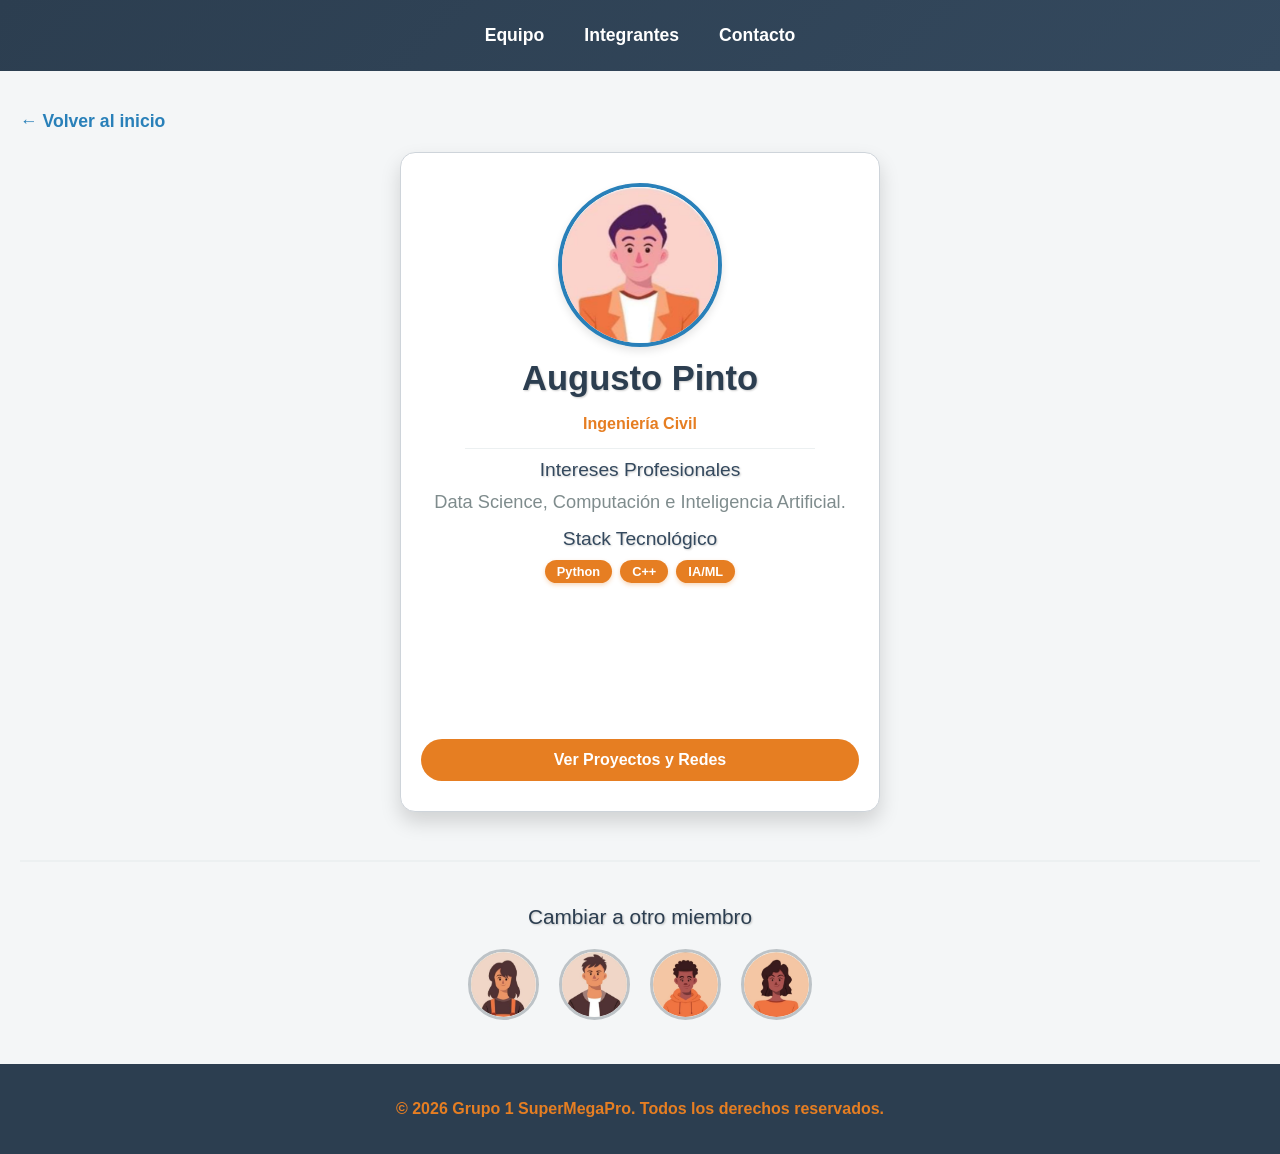
==== integrantes/augusto/index.html @ d9400196 "feat: Lanzamiento V3 Fichas Interactivas (Card Scaling, Motion Design)" ====
<!DOCTYPE html>
<html lang="es">
<head>
    <meta charset="UTF-8">
    <meta name="viewport" content="width=device-width, initial-scale=1.0">
    <title>Perfil - Augusto Pinto</title>
    <!-- CSS GLOBAL -->
    <link rel="stylesheet" href="../../styles.css">
    <!-- CSS ESPECÍFICO -->
    <link rel="stylesheet" href="style.css">
</head>
<body>
    <header>
        <nav id="navegacion-principal">
            <ul class="menu-lista">
                <li><a href="../../index.html#equipo">Equipo</a></li>
                <li><a href="../../index.html#miembros">Integrantes</a></li>
                <li><a href="../../index.html#contacto">Contacto</a></li>
            </ul>
        </nav>
    </header>

    <main class="perfil-container">
        <a href="../../index.html" class="btn-volver">← Volver al inicio</a>
        
        <div class="flip-container">
            <div class="flipper" id="flipper-card">
                
                <!-- ============================ -->
                <!-- CARA FRONTAL DE LA TARJETA -->
                <!-- ============================ -->
                <div class="front">
                    <!-- FOTO DEL INTEGRANTE -->
                    <img src="../../img/avatar_Augusto.jpeg" alt="Avatar de Augusto Pinto">
                    
                    <!-- NOMBRE DEL INTEGRANTE -->
                    <h2>Augusto Pinto</h2>
                    
                    <!-- ROL O CARRERA -->
                    <p class="texto-destacado">Ingeniería Civil</p>
                    
                    <hr style="width: 80%; border: 0; border-top: 1px solid #ecf0f1; margin: 10px 0;">

                    <!-- INTERESES PROFESIONALES -->
                    <div class="seccion-info">
                        <h3>Intereses Profesionales</h3>
                        <p>Data Science, Computación e Inteligencia Artificial.</p>
                    </div>

                    <!-- STACK TECNOLÓGICO -->
                    <div class="seccion-info">
                        <h3>Stack Tecnológico</h3>
                        <div class="badges-tech">
                            <span class="badge">Python</span>
                            <span class="badge">C++</span>
                            <span class="badge">IA/ML</span>
                        </div>
                    </div>

                    <!-- BOTÓN DE INTERACCIÓN -->
                    <button class="btn-flip" onclick="girarTarjeta()">Ver Proyectos y Redes</button>
                </div>

                <!-- ============================ -->
                <!-- CARA TRASERA DE LA TARJETA -->
                <!-- ============================ -->
                <div class="back">
                    
                    <!-- PROYECTOS DESTACADOS -->
                    <h2>Repositorios Destacados</h2>
                    <ul class="lista-repos">
                        <li>
                            <strong>ERP Helix con IA</strong><br>
                            <em>- Algoritmo de resolución inteligente.</em>
                            <div style="margin-top: 5px;"><span class="lenguaje">Python</span></div>
                        </li>
                        <li>
                            <strong>Ciclos Termodinámicos</strong><br>
                            <em>- Simulación física del refrigerante R-134a.</em>
                            <div style="margin-top: 5px;"><span class="lenguaje">C++</span></div>
                        </li>
                    </ul>
                    
                    <!-- REDES SOCIALES -->
                    <h2>Redes Sociales</h2>
                    <div class="redes-sociales">
                        <!-- REEMPLAZAR '#' POR TU LINK DE GITHUB -->
                        <a href="#" class="icono-red" target="_blank" rel="noopener noreferrer">GitHub</a>
                        <!-- REEMPLAZAR '#' POR TU LINK DE LINKEDIN -->
                        <a href="#" class="icono-red" target="_blank" rel="noopener noreferrer">LinkedIn</a>
                    </div>
                    
                    <!-- BOTÓN DE INTERACCIÓN -->
                    <button class="btn-flip" onclick="girarTarjeta()">Volver al Perfil</button>
                </div>
            </div>
        </div>

        <!-- QUICK SWITCH (NAVEGACIÓN RÁPIDA) -->
        <section class="quick-switch">
            <h3>Cambiar a otro miembro</h3>
            <div class="avatares-switch">
                <a href="../constanza/index.html" class="avatar-link" title="Constanza Araya">
                    <img src="../../img/avatar_Constanza.jpeg" alt="Constanza">
                </a>
                <a href="../irian/index.html" class="avatar-link" title="Irian Lopez">
                    <img src="../../img/avatar_Irian.jpeg" alt="Irian">
                </a>
                <a href="../cristobal/index.html" class="avatar-link" title="Cristobal Vega">
                    <img src="../../img/avatar_Cristobal.jpeg" alt="Cristobal">
                </a>
                <a href="../isidora/index.html" class="avatar-link" title="Isidora Moscoso">
                    <img src="../../img/avatar_Isidora.jpeg" alt="Isidora">
                </a>
            </div>
        </section>
    </main>

    <footer>
        <p class="texto-destacado">© 2026 Grupo 1 SuperMegaPro. Todos los derechos reservados.</p>
    </footer>

    <!-- SCRIPT DE ANIMACIÓN (FLIP) -->
    <script>
        function girarTarjeta() {
            document.getElementById('flipper-card').classList.toggle('flipped');
        }
    </script>
</body>
</html>
---- styles.css ----
/* =========================================
   1. ESTILOS GLOBALES (Requerido por Rúbrica)
   ========================================= */
body {
    font-family: Arial, sans-serif;
    /* Tipografía global */
    margin: 0;
    padding: 0;
}

/* =========================================
   2. HEADER Y FOOTER (Color diferente al body)
   ========================================= */
header {
    background: linear-gradient(135deg, #2c3e50 0%, #34495e 100%);
    color: white;
    padding: 25px 0;
    box-shadow: 0 2px 4px rgba(0, 0, 0, 0.2);
}

footer {
    background-color: #2c3e50;
    color: white;
    text-align: center;
    padding: 20px 0;
}

.menu-lista {
    list-style: none;
    padding: 0;
    margin: 0;
    display: flex;
    justify-content: center;
    align-items: center;
    gap: 40px;
}


.menu-lista a {
    color: white;
    text-decoration: none;
    font-weight: bold;
    font-size: 1.1rem;
    transition: color 0.3s ease;
}

.menu-lista a:hover {
    color: #e67e22;
}

/* =========================================
   3. JERARQUÍA DE TÍTULOS (Tamaños y colores)
   ========================================= */

h2 {
    font-size: 2.4rem; /* +20% */
    color: #1a252f;
    border-bottom: 2px solid #bdc3c7;
    padding-bottom: 12px;
    text-shadow: 1px 1px 2px rgba(0, 0, 0, 0.2);
    font-weight: 600;
}

h3 {
    font-size: 1.8rem; /* +20% */
    color: #2980b9;
    text-shadow: 1px 1px 2px rgba(0, 0, 0, 0.2);
    font-weight: 500;
    margin-top: 18px;
}

#titulo {
    font-size: 2.5rem;
    color: #2c3e50;
    text-align: center;
    text-shadow: 2px 2px 4px rgba(0, 0, 0, 0.3);
    font-weight: bold;
    margin-bottom: 20px;
}

#titulo-integrantes {
    text-align: center;
    margin-top: 40px;
}

/* Nuevo estilo para el título de proyectos */
.titulo-proyectos {
    font-size: 1.2rem;
    color: #e67e22;
    text-align: center;
    font-weight: bold;
    margin: 15px 0 10px 0;
    text-transform: uppercase;
}

/* Estilo para la sección de introducción del equipo */
.introduccionEquipo {
    text-align: center;
    background: linear-gradient(135deg, #f8f9fa 0%, #e9ecef 100%);
    padding: 40px 20px;
    border-radius: 15px;
    margin: 30px auto;
    max-width: 900px;
    box-shadow: 0 8px 16px rgba(0, 0, 0, 0.15);
    border: 2px solid #dee2e6;
}

.introduccionEquipo h2 {
    color: #495057;
    font-size: 1.8rem;
    margin-top: 20px;
    text-shadow: 1px 1px 2px rgba(0, 0, 0, 0.1);
}

.introduccionEquipo p {
    font-size: 1rem;
    line-height: 1.6;
    color: #6c757d;
    max-width: 700px;
    margin: 20px auto;
}

/* =========================================
   4. ALINEACIÓN HORIZONTAL (Sección Miembros)
   ========================================= */
#miembros {
    display: flex;
    /* Hace que las tarjetas se pongan de lado */
    flex-wrap: wrap;
    /* Permite que bajen si no hay espacio */
    justify-content: center;
    /* Centra las tarjetas en la pantalla */
    gap: 20px;
    /* Espacio entre tarjetas */
    padding: 40px 20px;
}

/* =========================================
   5. TARJETA DE ESTUDIANTE (Requisitos de Rúbrica)
   ========================================= */
.tarjeta-estudiante {
    background-color: #ffffff;
    border: 1px solid #ced4da;
    /* BORDE */
    padding: 24px;
    /* RELLENO (+20%) */
    margin: 12px;
    /* SEPARACIÓN (+20%) */
    box-shadow: 0 4px 8px rgba(0, 0, 0, 0.1);
    /* SOMBRA */
    border-radius: 10px;
    width: 360px;
    /* Ancho fijo para consistencia (+20%) */
    text-align: center;
}

/* =========================================
   6. IMÁGENES (Ajustadas a la tarjeta)
   ========================================= */
.tarjeta-estudiante img {
    width: 100%;
    /* Se adapta al ancho de la tarjeta */
    max-width: 240px;
    /* Pero no crece más de 240px (+20%) */
    height: 240px;
    /* Altura fija para que todas sean iguales (+20%) */
    object-fit: cover;
    /* Evita que la imagen se estire feo */
    border-radius: 50%;
    /* Forma circular */
    border: 4px solid #2980b9;
    margin-bottom: 18px;
}

/* =========================================
   7. CLASES ADICIONALES
   ========================================= */
.texto-destacado {
    font-weight: bold;
    color: #e67e22;
}

.lista-proyectos {
    text-align: left;
    /* Alinea los puntos de la lista a la izquierda */
    font-size: 0.9rem;
}

.item-proyecto {
    margin-bottom: 5px;
}

.separacion {
    margin: 10px;
    text-align: center;
}

.separacionP {
    margin: 20px;
}

/* Estilo para el formulario de contacto */
.form-contacto {
    max-width: 500px;
    margin: 20px auto;
    display: flex;
    flex-direction: column;
    background-color: #f8f9fa;
    padding: 20px;
    border-radius: 10px;
    box-shadow: 0 4px 8px rgba(0, 0, 0, 0.1);
}

.form-contacto label {
    margin-top: 15px;
    margin-bottom: 5px;
    font-weight: bold;
    color: #2c3e50;
}

.form-contacto input,
.form-contacto textarea {
    padding: 10px;
    border: 1px solid #ced4da;
    border-radius: 5px;
    font-size: 1rem;
    font-family: Arial, sans-serif;
}

.form-contacto input:focus,
.form-contacto textarea:focus {
    outline: none;
    border-color: #2980b9;
    box-shadow: 0 0 5px rgba(41, 128, 185, 0.5);
}

.form-contacto button {
    margin-top: 20px;
    padding: 12px;
    background-color: #2980b9;
    color: white;
    border: none;
    border-radius: 5px;
    font-size: 1rem;
    font-weight: bold;
    cursor: pointer;
    transition: background-color 0.3s;
}

.form-contacto button:hover {
    background-color: #21618c;
}

/* =========================================
   8. ENLACES DE TARJETAS
   ========================================= */
.enlace-tarjeta {
    text-decoration: none;
    color: inherit;
    display: block;
    transition: transform 0.3s;
    border-radius: 8px;
}
.enlace-tarjeta:hover {
    transform: translateY(-5px);
}

/* =========================================
   9. ANIMACIONES DE ENTRADA Y MOTION DESIGN
   ========================================= */
@keyframes fadeInY {
    0% {
        opacity: 0;
        transform: translateY(20px);
    }
    100% {
        opacity: 1;
        transform: translateY(0);
    }
}

main {
    animation: fadeInY 0.8s ease-out forwards;
}

/* =========================================
   10. COMPOSICIÓN ARTÍSTICA DEL GRUPO (Assets)
   ========================================= */
.grupo-visual {
    display: flex;
    justify-content: center;
    align-items: center;
    margin-top: 30px;
}

.avatar-grupo {
    width: 80px;
    height: 80px;
    border-radius: 50%;
    object-fit: cover;
    border: 4px solid #f8f9fa;
    margin-left: -20px;
    position: relative;
    transition: transform 0.4s cubic-bezier(0.175, 0.885, 0.32, 1.275), box-shadow 0.4s;
    box-shadow: -2px 0 10px rgba(0, 0, 0, 0.15);
}

.avatar-grupo:first-child {
    margin-left: 0;
}

.avatar-grupo:hover {
    transform: translateY(-10px) scale(1.1);
    z-index: 10;
    box-shadow: 0 15px 25px rgba(0, 0, 0, 0.3);
    border-color: #2980b9;
}
---- integrantes/augusto/style.css ----
/* Estilos Individuales - Ficha Interactiva V2 */

.perfil-container {
    display: flex;
    flex-direction: column;
    align-items: center;
    padding: 40px 20px;
    min-height: 80vh;
    background-color: #f4f6f7;
}

.btn-volver {
    align-self: flex-start;
    margin-bottom: 20px;
    color: #2980b9;
    text-decoration: none;
    font-weight: bold;
    font-size: 1.1rem;
    transition: color 0.3s;
}

.btn-volver:hover {
    color: #1a252f;
}

/* Rediseño: Aumento de tamaño (+20%: 480px x 660px) */
.flip-container {
    perspective: 1000px;
    width: 480px; 
    height: 660px; 
    margin-bottom: 48px;
}

/* Transición mejorada: 0.8s con cubic-bezier para movimiento orgánico */
.flipper {
    position: relative;
    width: 100%;
    height: 100%;
    transition: transform 0.8s cubic-bezier(0.175, 0.885, 0.32, 1.275);
    transform-style: preserve-3d;
}

.flipper.flipped {
    transform: rotateY(180deg);
}

.front, .back {
    position: absolute;
    width: 100%;
    height: 100%;
    backface-visibility: hidden;
    border-radius: 15px;
    box-shadow: 0 10px 20px rgba(0, 0, 0, 0.15);
    display: flex;
    flex-direction: column;
    align-items: center;
    justify-content: flex-start;
    padding: 30px 20px;
    box-sizing: border-box;
    background-color: #ffffff;
    border: 1px solid #ced4da;
}

.front img {
    width: 156px;
    height: 156px;
    border-radius: 50%;
    object-fit: cover;
    border: 4px solid #2980b9;
    margin-bottom: 12px;
    box-shadow: 0 4px 8px rgba(0,0,0,0.1);
}

.front h2 {
    margin: 0;
    font-size: 2.16rem; /* +20% */
    color: #2c3e50;
    border-bottom: none;
    text-align: center;
}

.front p.texto-destacado {
    margin-top: 5px;
    margin-bottom: 5px;
}

/* Nuevas Secciones en el Front */
.seccion-info {
    width: 100%;
    text-align: center;
    margin-bottom: 15px;
}

.seccion-info h3 {
    font-size: 1.2rem;
    color: #34495e;
    margin-bottom: 10px;
    margin-top: 0;
}

.seccion-info p {
    font-size: 1.14rem;
    color: #7f8c8d;
    margin: 0;
    padding: 0 12px;
}

/* Badges de Tecnología */
.badges-tech {
    display: flex;
    justify-content: center;
    gap: 8px;
    flex-wrap: wrap;
}

.badge {
    background-color: #e67e22;
    color: white;
    padding: 4px 12px;
    border-radius: 20px;
    font-size: 0.8rem;
    font-weight: bold;
    box-shadow: 0 2px 4px rgba(230, 126, 34, 0.3);
}

/* Back Elements */
.back {
    transform: rotateY(180deg);
    justify-content: space-between;
}

.back h2 {
    font-size: 1.4rem;
    margin-top: 0;
    margin-bottom: 15px;
    color: #2980b9;
    border-bottom: none;
    text-align: center;
    width: 100%;
}

.lista-repos {
    list-style: none;
    padding: 0;
    width: 100%;
    margin-top: 0;
    flex-grow: 1;
}

.lista-repos li {
    background-color: #f8f9fa;
    padding: 15px;
    border-radius: 8px;
    margin-bottom: 15px;
    border: 1px solid #e9ecef;
    text-align: left;
}

.lista-repos strong {
    color: #2c3e50;
    display: inline-block;
    font-size: 1.1rem;
}

.lista-repos em {
    color: #7f8c8d;
    font-size: 0.9rem;
}

.lenguaje {
    display: inline-block;
    background-color: #2c3e50;
    color: white;
    padding: 3px 10px;
    border-radius: 6px;
    font-size: 0.8rem;
    font-weight: bold;
}

.redes-sociales {
    display: flex;
    gap: 15px;
    margin-bottom: 20px;
    justify-content: center;
    width: 100%;
}

.icono-red {
    background-color: #2c3e50;
    color: white;
    padding: 10px 20px;
    border-radius: 5px;
    text-decoration: none;
    font-weight: bold;
    font-size: 0.95rem;
    transition: background-color 0.3s;
}

.icono-red:hover {
    background-color: #2980b9;
}

.btn-flip {
    background-color: #e67e22;
    color: white;
    border: none;
    padding: 12px 20px;
    border-radius: 25px;
    font-weight: bold;
    cursor: pointer;
    transition: background-color 0.3s, transform 0.2s;
    width: 100%;
    margin-top: auto;
    font-size: 1rem;
}

.btn-flip:hover {
    background-color: #d35400;
    transform: translateY(-2px);
}

/* Quick Switch Styles */
.quick-switch {
    width: 100%;
    text-align: center;
    border-top: 2px solid #ecf0f1;
    padding-top: 25px;
}

.quick-switch h3 {
    margin-bottom: 20px;
    color: #2c3e50;
    font-size: 1.3rem;
}

.avatares-switch {
    display: flex;
    justify-content: center;
    gap: 20px;
    flex-wrap: wrap;
}

.avatar-link img {
    width: 65px;
    height: 65px;
    border-radius: 50%;
    object-fit: cover;
    border: 3px solid #bdc3c7;
    transition: transform 0.3s, border-color 0.3s, box-shadow 0.3s;
}

.avatar-link:hover img {
    transform: scale(1.15) translateY(-5px);
    border-color: #2980b9;
    box-shadow: 0 8px 15px rgba(0,0,0,0.15);
}
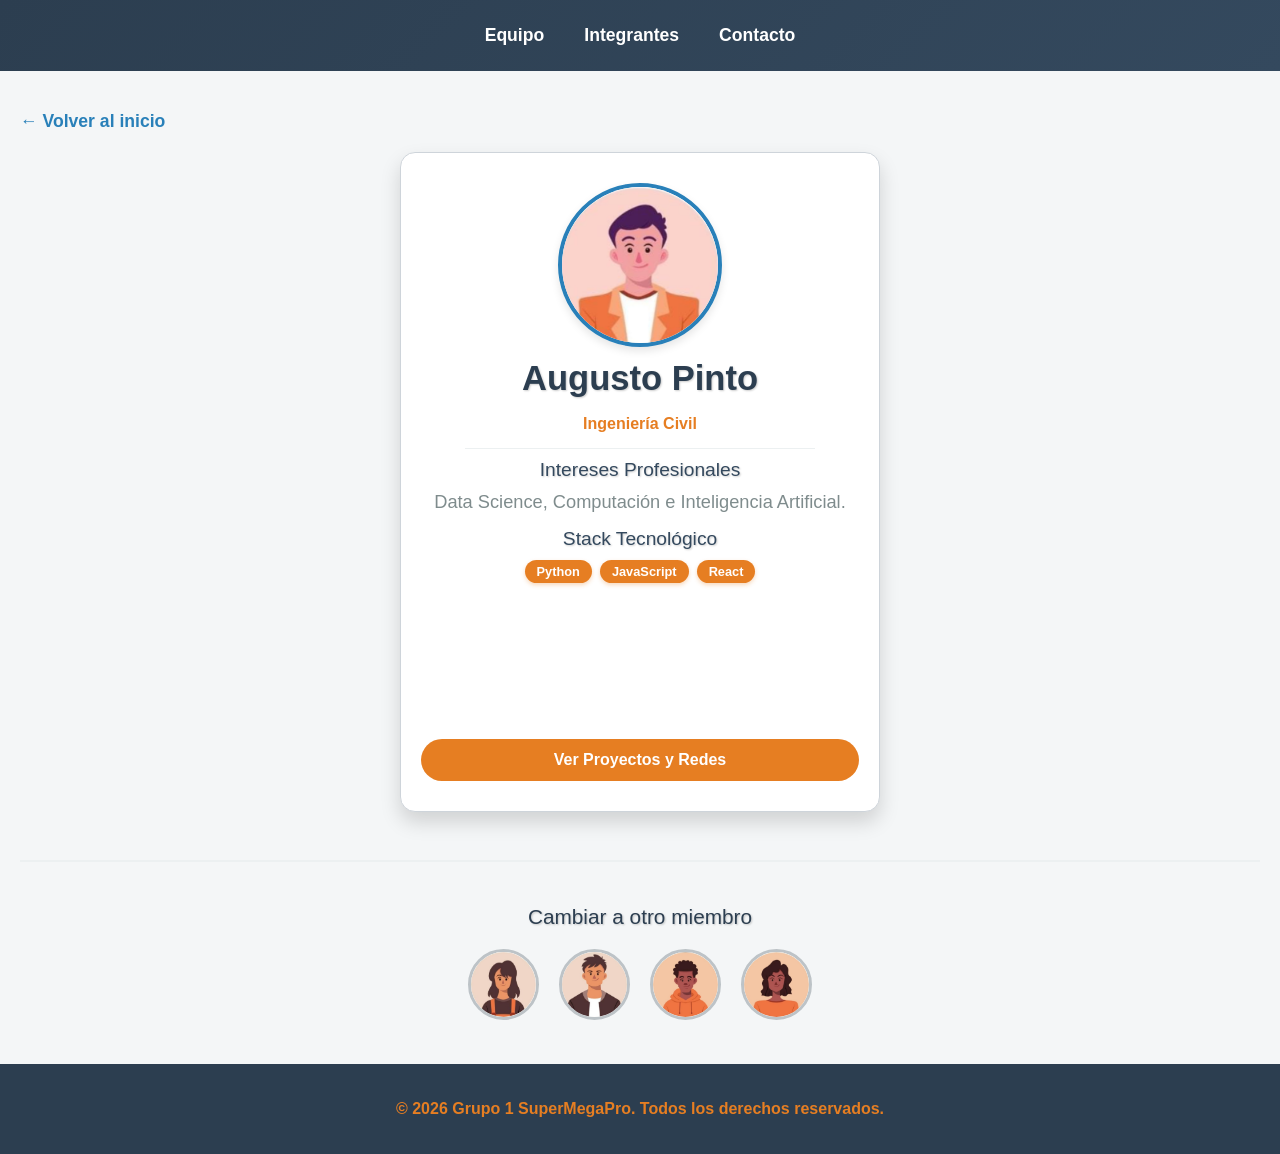
==== commit 632a0177: "Paginas de dockers listas instalacion y comandos" ====
--- a/integrantes/augusto/index.html
+++ b/integrantes/augusto/index.html
@@ -52,8 +52,8 @@
                         <h3>Stack Tecnológico</h3>
                         <div class="badges-tech">
                             <span class="badge">Python</span>
-                            <span class="badge">C++</span>
-                            <span class="badge">IA/ML</span>
+                            <span class="badge">JavaScript</span>
+                            <span class="badge">React</span>
                         </div>
                     </div>
 
@@ -74,10 +74,17 @@
                             <em>- Algoritmo de resolución inteligente.</em>
                             <div style="margin-top: 5px;"><span class="lenguaje">Python</span></div>
                         </li>
+                        
                         <li>
-                            <strong>Ciclos Termodinámicos</strong><br>
-                            <em>- Simulación física del refrigerante R-134a.</em>
-                            <div style="margin-top: 5px;"><span class="lenguaje">C++</span></div>
+                            <strong>Interfaz de Usuario para ERP</strong><br>
+                            <em>- Desarrollo de una interfaz intuitiva y responsive.</em>
+                            <div style="margin-top: 5px;"><span class="lenguaje">JavaScript</span></div>
+                        </li>
+
+                        <li>
+                            <strong>Pokedex</strong><br>
+                            <em>- Desarrollo de una Pokédex web interactiva utilizando la PokeAP</em>
+                            <div style="margin-top: 5px;"><span class="lenguaje">JavaScript</span></div>
                         </li>
                     </ul>
                     
@@ -85,9 +92,9 @@
                     <h2>Redes Sociales</h2>
                     <div class="redes-sociales">
                         <!-- REEMPLAZAR '#' POR TU LINK DE GITHUB -->
-                        <a href="#" class="icono-red" target="_blank" rel="noopener noreferrer">GitHub</a>
+                        <a href="https://github.com/augus01" class="icono-red" target="_blank" rel="noopener noreferrer">GitHub</a>
                         <!-- REEMPLAZAR '#' POR TU LINK DE LINKEDIN -->
-                        <a href="#" class="icono-red" target="_blank" rel="noopener noreferrer">LinkedIn</a>
+                        <a href="https://www.linkedin.com/in/augusto-pinto-5b8163164/" class="icono-red" target="_blank" rel="noopener noreferrer">LinkedIn</a>
                     </div>
                     
                     <!-- BOTÓN DE INTERACCIÓN -->
--- a/styles.css
+++ b/styles.css
@@ -314,4 +314,109 @@
     z-index: 10;
     box-shadow: 0 15px 25px rgba(0, 0, 0, 0.3);
     border-color: #2980b9;
+}
+
+/* =========================================
+   11. SECCIÓN BLOGS (Estilo SuperMegaPro)
+   ========================================= */
+#blogs {
+    padding: 40px 20px;
+}
+
+.contenedor-blogs {
+    display: flex;
+    flex-wrap: wrap;
+    justify-content: center;
+    gap: 30px;
+    margin-top: 30px;
+    /* CAMBIO 1: Obliga a que todos los hijos midan lo mismo de alto */
+    align-items: stretch; 
+}
+
+.enlace-blog {
+    text-decoration: none;
+    color: inherit;
+    transition: transform 0.3s ease;
+    /* CAMBIO 2: Permite que el enlace ocupe todo el alto del contenedor */
+    display: flex; 
+}
+
+.tarjeta-blog {
+    background: white;
+    width: 340px;
+    border-radius: 12px;
+    overflow: hidden;
+    border: 1px solid #dee2e6;
+    box-shadow: 0 6px 12px rgba(0, 0, 0, 0.1);
+    display: flex;
+    flex-direction: column;
+    /* CAMBIO 3: La tarjeta ahora ocupa el 100% del alto del enlace */
+    height: 100%; 
+}
+
+.blog-header {
+    height: 120px;
+    background: linear-gradient(135deg, #2980b9 0%, #2c3e50 100%);
+    display: flex;
+    align-items: center;
+    justify-content: center;
+    /* Evita que la cabecera se aplaste */
+    flex-shrink: 0; 
+}
+
+.tag-tutorial, .tag-investigacion {
+    background-color: #e67e22;
+    color: white;
+    padding: 5px 15px;
+    border-radius: 20px;
+    font-size: 0.8rem;
+    font-weight: bold;
+    text-transform: uppercase;
+}
+
+.blog-cuerpo {
+    padding: 20px;
+    /* CAMBIO 4: El cuerpo crecerá para llenar el espacio vacío */
+    flex-grow: 1; 
+    display: flex;
+    flex-direction: column;
+}
+
+.blog-cuerpo h3 {
+    margin-top: 0;
+    font-size: 1.5rem;
+    color: #2c3e50;
+}
+
+.blog-cuerpo p {
+    font-size: 0.95rem;
+    line-height: 1.6; /* Un poco más de aire para legibilidad */
+    color: #7f8c8d;
+    margin-bottom: 20px;
+    /* CAMBIO 5: El párrafo empuja el "Leer más" hacia el fondo */
+    flex-grow: 1; 
+}
+
+.leer-mas {
+    color: #2980b9;
+    font-weight: bold;
+    font-size: 0.9rem;
+    text-align: right;
+    transition: letter-spacing 0.3s ease;
+    /* CAMBIO 6: Asegura que siempre esté al final de la tarjeta */
+    margin-top: auto; 
+}
+
+/* Efectos de Movimiento */
+.enlace-blog:hover {
+    transform: translateY(-8px);
+}
+
+.enlace-blog:hover .leer-mas {
+    letter-spacing: 1px;
+    color: #e67e22;
+}
+
+#titulo-blogs {
+    text-align: center;
 }
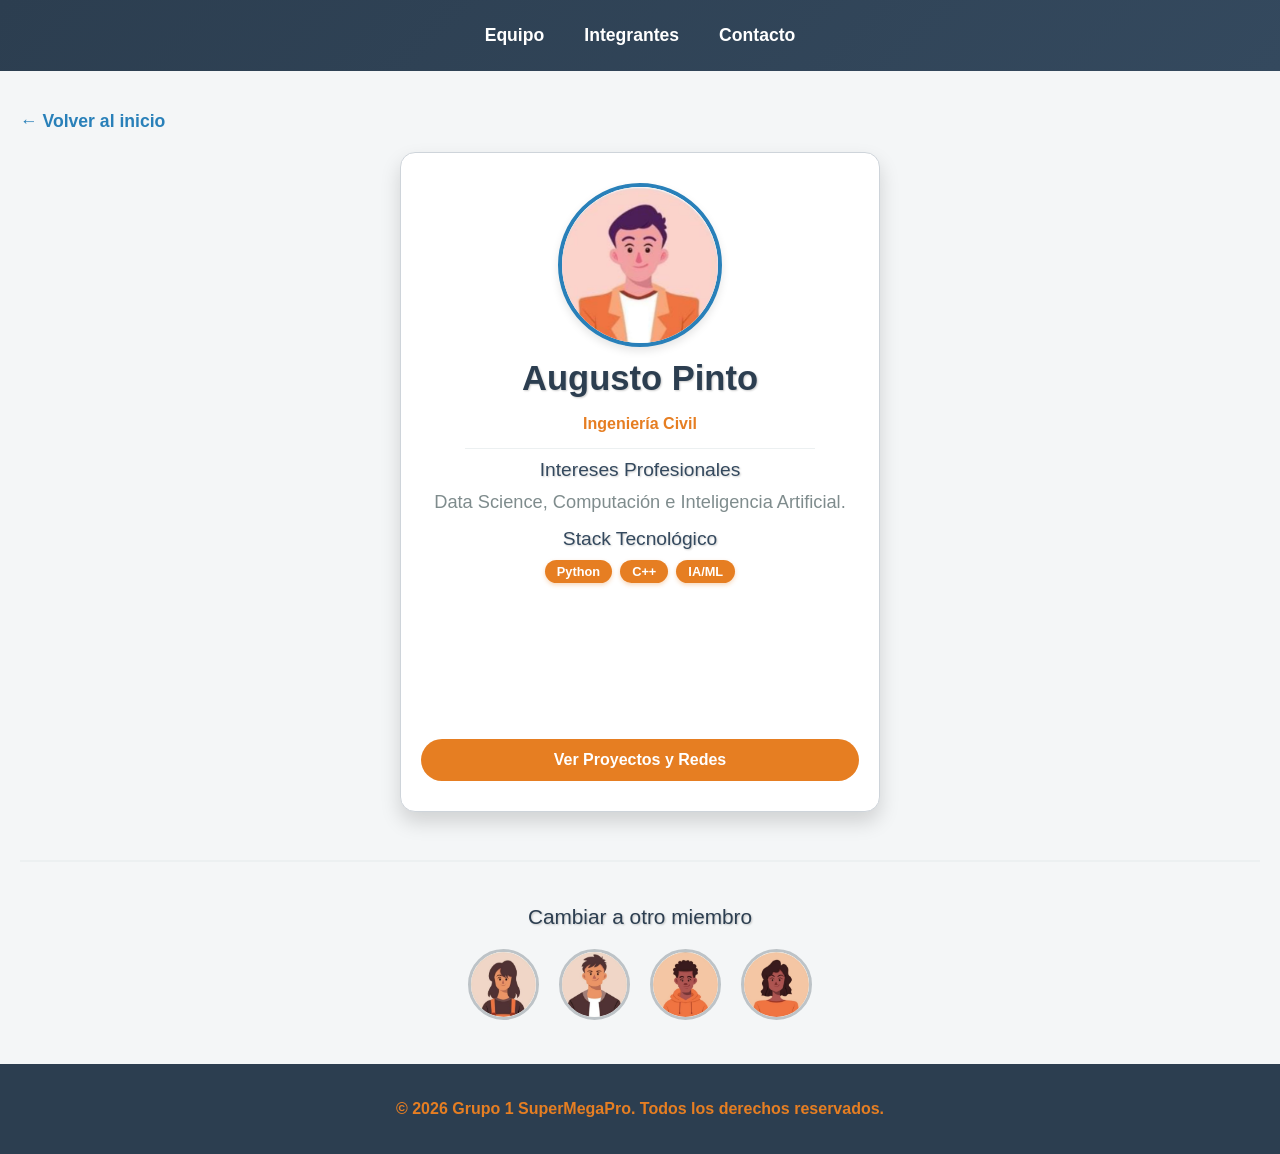
==== commit 19d309e6: "eliminacion de archivos css repetidos" ====
--- a/integrantes/augusto/index.html
+++ b/integrantes/augusto/index.html
@@ -7,7 +7,7 @@
     <!-- CSS GLOBAL -->
     <link rel="stylesheet" href="../../styles.css">
     <!-- CSS ESPECÍFICO -->
-    <link rel="stylesheet" href="style.css">
+    <link rel="stylesheet" href="../styleIntegrantes.css">
 </head>
 <body>
     <header>
@@ -52,8 +52,8 @@
                         <h3>Stack Tecnológico</h3>
                         <div class="badges-tech">
                             <span class="badge">Python</span>
-                            <span class="badge">JavaScript</span>
-                            <span class="badge">React</span>
+                            <span class="badge">C++</span>
+                            <span class="badge">IA/ML</span>
                         </div>
                     </div>
 
@@ -74,17 +74,10 @@
                             <em>- Algoritmo de resolución inteligente.</em>
                             <div style="margin-top: 5px;"><span class="lenguaje">Python</span></div>
                         </li>
-                        
                         <li>
-                            <strong>Interfaz de Usuario para ERP</strong><br>
-                            <em>- Desarrollo de una interfaz intuitiva y responsive.</em>
-                            <div style="margin-top: 5px;"><span class="lenguaje">JavaScript</span></div>
-                        </li>
-
-                        <li>
-                            <strong>Pokedex</strong><br>
-                            <em>- Desarrollo de una Pokédex web interactiva utilizando la PokeAP</em>
-                            <div style="margin-top: 5px;"><span class="lenguaje">JavaScript</span></div>
+                            <strong>Ciclos Termodinámicos</strong><br>
+                            <em>- Simulación física del refrigerante R-134a.</em>
+                            <div style="margin-top: 5px;"><span class="lenguaje">C++</span></div>
                         </li>
                     </ul>
                     
@@ -92,9 +85,9 @@
                     <h2>Redes Sociales</h2>
                     <div class="redes-sociales">
                         <!-- REEMPLAZAR '#' POR TU LINK DE GITHUB -->
-                        <a href="https://github.com/augus01" class="icono-red" target="_blank" rel="noopener noreferrer">GitHub</a>
+                        <a href="#" class="icono-red" target="_blank" rel="noopener noreferrer">GitHub</a>
                         <!-- REEMPLAZAR '#' POR TU LINK DE LINKEDIN -->
-                        <a href="https://www.linkedin.com/in/augusto-pinto-5b8163164/" class="icono-red" target="_blank" rel="noopener noreferrer">LinkedIn</a>
+                        <a href="#" class="icono-red" target="_blank" rel="noopener noreferrer">LinkedIn</a>
                     </div>
                     
                     <!-- BOTÓN DE INTERACCIÓN -->
--- a/integrantes/styleIntegrantes.css
+++ b/integrantes/styleIntegrantes.css
@@ -0,0 +1,256 @@
+/* Estilos Individuales - Ficha Interactiva V2 */
+
+.perfil-container {
+    display: flex;
+    flex-direction: column;
+    align-items: center;
+    padding: 40px 20px;
+    min-height: 80vh;
+    background-color: #f4f6f7;
+}
+
+.btn-volver {
+    align-self: flex-start;
+    margin-bottom: 20px;
+    color: #2980b9;
+    text-decoration: none;
+    font-weight: bold;
+    font-size: 1.1rem;
+    transition: color 0.3s;
+}
+
+.btn-volver:hover {
+    color: #1a252f;
+}
+
+/* Rediseño: Aumento de tamaño (+20%: 480px x 660px) */
+.flip-container {
+    perspective: 1000px;
+    width: 480px; 
+    height: 660px; 
+    margin-bottom: 48px;
+}
+
+/* Transición mejorada: 0.8s con cubic-bezier para movimiento orgánico */
+.flipper {
+    position: relative;
+    width: 100%;
+    height: 100%;
+    transition: transform 0.8s cubic-bezier(0.175, 0.885, 0.32, 1.275);
+    transform-style: preserve-3d;
+}
+
+.flipper.flipped {
+    transform: rotateY(180deg);
+}
+
+.front, .back {
+    position: absolute;
+    width: 100%;
+    height: 100%;
+    backface-visibility: hidden;
+    border-radius: 15px;
+    box-shadow: 0 10px 20px rgba(0, 0, 0, 0.15);
+    display: flex;
+    flex-direction: column;
+    align-items: center;
+    justify-content: flex-start;
+    padding: 30px 20px;
+    box-sizing: border-box;
+    background-color: #ffffff;
+    border: 1px solid #ced4da;
+}
+
+.front img {
+    width: 156px;
+    height: 156px;
+    border-radius: 50%;
+    object-fit: cover;
+    border: 4px solid #2980b9;
+    margin-bottom: 12px;
+    box-shadow: 0 4px 8px rgba(0,0,0,0.1);
+}
+
+.front h2 {
+    margin: 0;
+    font-size: 2.16rem; /* +20% */
+    color: #2c3e50;
+    border-bottom: none;
+    text-align: center;
+}
+
+.front p.texto-destacado {
+    margin-top: 5px;
+    margin-bottom: 5px;
+}
+
+/* Nuevas Secciones en el Front */
+.seccion-info {
+    width: 100%;
+    text-align: center;
+    margin-bottom: 15px;
+}
+
+.seccion-info h3 {
+    font-size: 1.2rem;
+    color: #34495e;
+    margin-bottom: 10px;
+    margin-top: 0;
+}
+
+.seccion-info p {
+    font-size: 1.14rem;
+    color: #7f8c8d;
+    margin: 0;
+    padding: 0 12px;
+}
+
+/* Badges de Tecnología */
+.badges-tech {
+    display: flex;
+    justify-content: center;
+    gap: 8px;
+    flex-wrap: wrap;
+}
+
+.badge {
+    background-color: #e67e22;
+    color: white;
+    padding: 4px 12px;
+    border-radius: 20px;
+    font-size: 0.8rem;
+    font-weight: bold;
+    box-shadow: 0 2px 4px rgba(230, 126, 34, 0.3);
+}
+
+/* Back Elements */
+.back {
+    transform: rotateY(180deg);
+    justify-content: space-between;
+}
+
+.back h2 {
+    font-size: 1.4rem;
+    margin-top: 0;
+    margin-bottom: 15px;
+    color: #2980b9;
+    border-bottom: none;
+    text-align: center;
+    width: 100%;
+}
+
+.lista-repos {
+    list-style: none;
+    padding: 0;
+    width: 100%;
+    margin-top: 0;
+    flex-grow: 1;
+}
+
+.lista-repos li {
+    background-color: #f8f9fa;
+    padding: 15px;
+    border-radius: 8px;
+    margin-bottom: 15px;
+    border: 1px solid #e9ecef;
+    text-align: left;
+}
+
+.lista-repos strong {
+    color: #2c3e50;
+    display: inline-block;
+    font-size: 1.1rem;
+}
+
+.lista-repos em {
+    color: #7f8c8d;
+    font-size: 0.9rem;
+}
+
+.lenguaje {
+    display: inline-block;
+    background-color: #2c3e50;
+    color: white;
+    padding: 3px 10px;
+    border-radius: 6px;
+    font-size: 0.8rem;
+    font-weight: bold;
+}
+
+.redes-sociales {
+    display: flex;
+    gap: 15px;
+    margin-bottom: 20px;
+    justify-content: center;
+    width: 100%;
+}
+
+.icono-red {
+    background-color: #2c3e50;
+    color: white;
+    padding: 10px 20px;
+    border-radius: 5px;
+    text-decoration: none;
+    font-weight: bold;
+    font-size: 0.95rem;
+    transition: background-color 0.3s;
+}
+
+.icono-red:hover {
+    background-color: #2980b9;
+}
+
+.btn-flip {
+    background-color: #e67e22;
+    color: white;
+    border: none;
+    padding: 12px 20px;
+    border-radius: 25px;
+    font-weight: bold;
+    cursor: pointer;
+    transition: background-color 0.3s, transform 0.2s;
+    width: 100%;
+    margin-top: auto;
+    font-size: 1rem;
+}
+
+.btn-flip:hover {
+    background-color: #d35400;
+    transform: translateY(-2px);
+}
+
+/* Quick Switch Styles */
+.quick-switch {
+    width: 100%;
+    text-align: center;
+    border-top: 2px solid #ecf0f1;
+    padding-top: 25px;
+}
+
+.quick-switch h3 {
+    margin-bottom: 20px;
+    color: #2c3e50;
+    font-size: 1.3rem;
+}
+
+.avatares-switch {
+    display: flex;
+    justify-content: center;
+    gap: 20px;
+    flex-wrap: wrap;
+}
+
+.avatar-link img {
+    width: 65px;
+    height: 65px;
+    border-radius: 50%;
+    object-fit: cover;
+    border: 3px solid #bdc3c7;
+    transition: transform 0.3s, border-color 0.3s, box-shadow 0.3s;
+}
+
+.avatar-link:hover img {
+    transform: scale(1.15) translateY(-5px);
+    border-color: #2980b9;
+    box-shadow: 0 8px 15px rgba(0,0,0,0.15);
+}
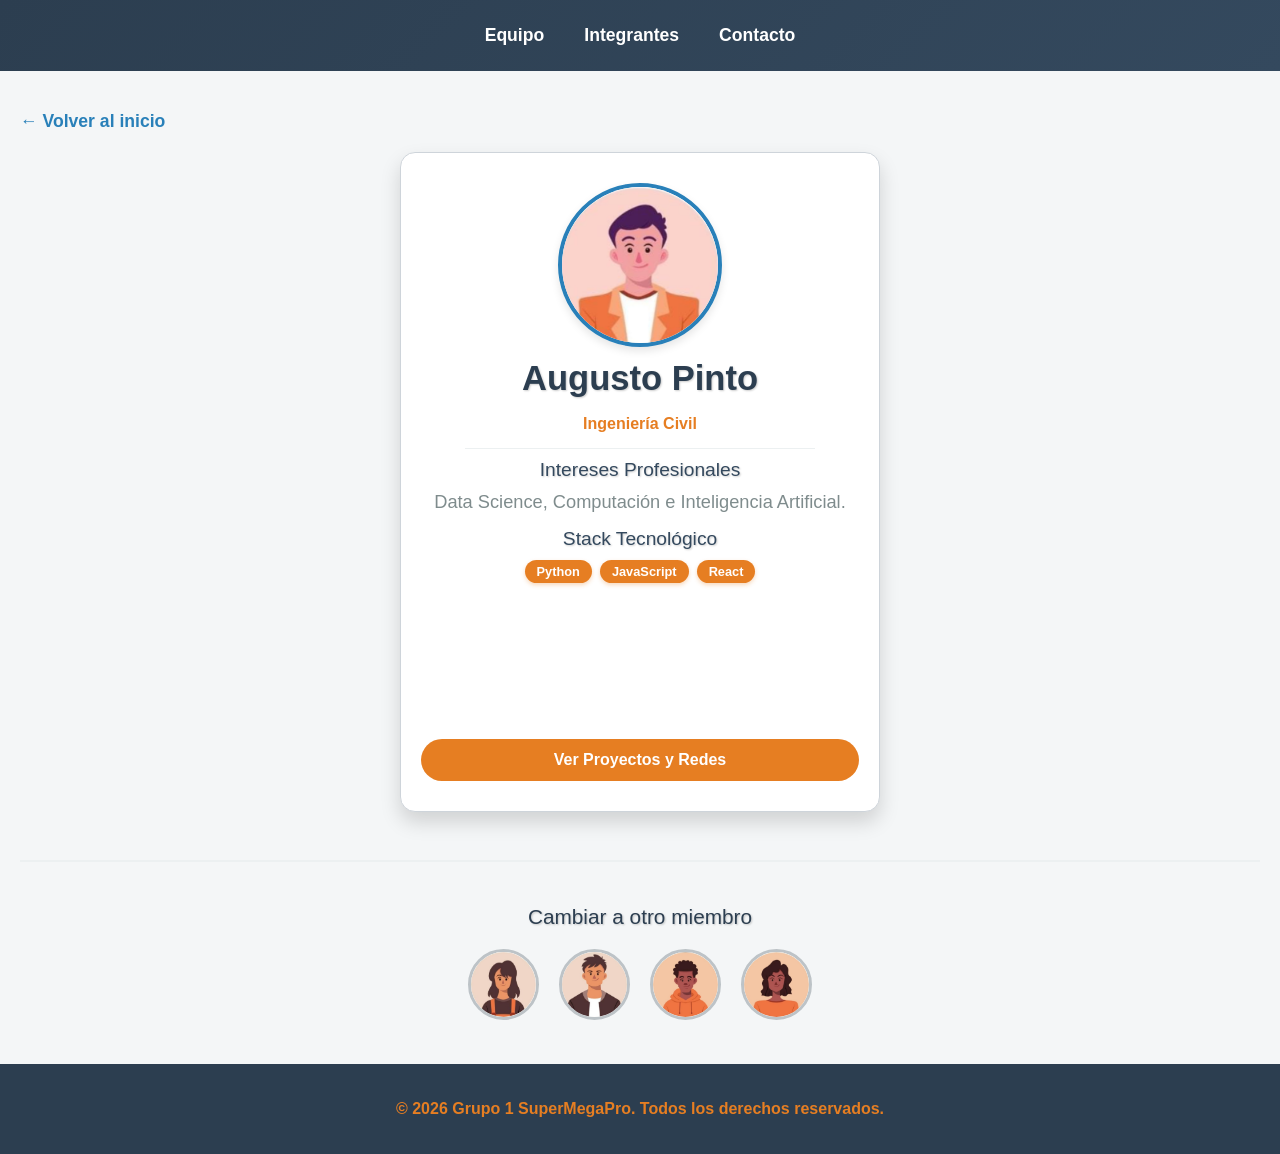
==== commit 2f6526ca: "merge branch" ====
--- a/integrantes/augusto/index.html
+++ b/integrantes/augusto/index.html
@@ -52,8 +52,8 @@
                         <h3>Stack Tecnológico</h3>
                         <div class="badges-tech">
                             <span class="badge">Python</span>
-                            <span class="badge">C++</span>
-                            <span class="badge">IA/ML</span>
+                            <span class="badge">JavaScript</span>
+                            <span class="badge">React</span>
                         </div>
                     </div>
 
@@ -74,10 +74,17 @@
                             <em>- Algoritmo de resolución inteligente.</em>
                             <div style="margin-top: 5px;"><span class="lenguaje">Python</span></div>
                         </li>
+                        
                         <li>
-                            <strong>Ciclos Termodinámicos</strong><br>
-                            <em>- Simulación física del refrigerante R-134a.</em>
-                            <div style="margin-top: 5px;"><span class="lenguaje">C++</span></div>
+                            <strong>Interfaz de Usuario para ERP</strong><br>
+                            <em>- Desarrollo de una interfaz intuitiva y responsive.</em>
+                            <div style="margin-top: 5px;"><span class="lenguaje">JavaScript</span></div>
+                        </li>
+
+                        <li>
+                            <strong>Pokedex</strong><br>
+                            <em>- Desarrollo de una Pokédex web interactiva utilizando la PokeAP</em>
+                            <div style="margin-top: 5px;"><span class="lenguaje">JavaScript</span></div>
                         </li>
                     </ul>
                     
@@ -85,9 +92,9 @@
                     <h2>Redes Sociales</h2>
                     <div class="redes-sociales">
                         <!-- REEMPLAZAR '#' POR TU LINK DE GITHUB -->
-                        <a href="#" class="icono-red" target="_blank" rel="noopener noreferrer">GitHub</a>
+                        <a href="https://github.com/augus01" class="icono-red" target="_blank" rel="noopener noreferrer">GitHub</a>
                         <!-- REEMPLAZAR '#' POR TU LINK DE LINKEDIN -->
-                        <a href="#" class="icono-red" target="_blank" rel="noopener noreferrer">LinkedIn</a>
+                        <a href="https://www.linkedin.com/in/augusto-pinto-5b8163164/" class="icono-red" target="_blank" rel="noopener noreferrer">LinkedIn</a>
                     </div>
                     
                     <!-- BOTÓN DE INTERACCIÓN -->
